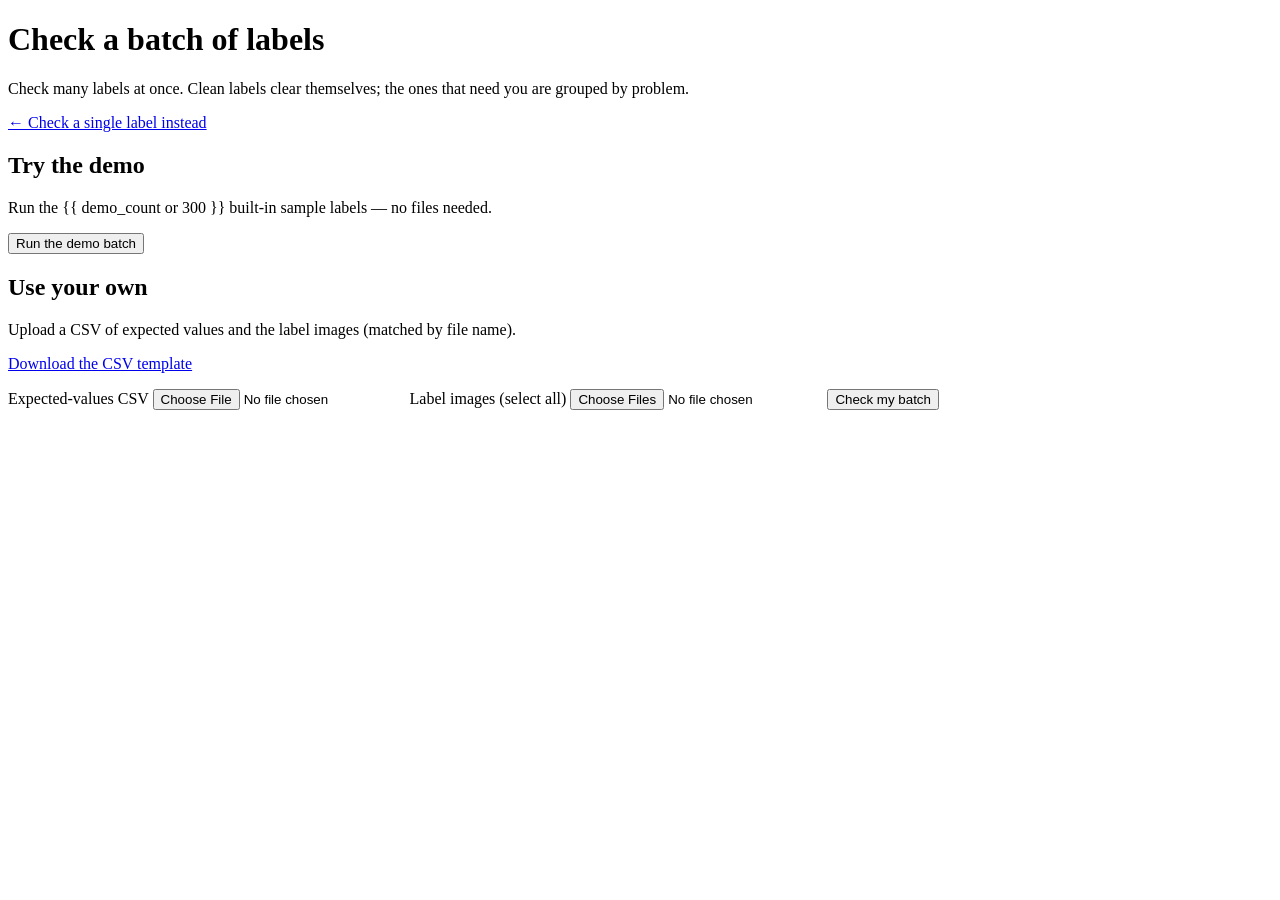
==== app/templates/batch.html @ 5992ae05 "Triage workflow: approve/reject/tool-was-wrong click-through, on-screen clearing (#9)" ====
<!doctype html>
<html lang="en">
<head>
  <meta charset="utf-8" />
  <meta name="viewport" content="width=device-width, initial-scale=1" />
  <title>TTB Batch Verification</title>
  <link rel="stylesheet" href="/static/style.css" />
</head>
<body>
  <main class="page">
    <header class="head">
      <h1>Check a batch of labels</h1>
      <p class="tagline">Check many labels at once. Clean labels clear themselves; the ones that need you are grouped by problem.</p>
      <p><a class="back-link" href="/">&larr; Check a single label instead</a></p>
    </header>

    <section class="batch-entry">
      <div class="entry-card">
        <h2>Try the demo</h2>
        <p>Run the {{ demo_count or 300 }} built-in sample labels — no files needed.</p>
        <button type="button" id="demo-button" class="primary-button">Run the demo batch</button>
      </div>

      <div class="entry-card">
        <h2>Use your own</h2>
        <p>Upload a CSV of expected values and the label images (matched by file name).</p>
        <p><a href="/template.csv" download>Download the CSV template</a></p>
        <form id="upload-form">
          <label class="upload-sub" for="csv-file">Expected-values CSV</label>
          <input type="file" id="csv-file" name="csv_file" accept=".csv" />
          <label class="upload-sub" for="images-file">Label images (select all)</label>
          <input type="file" id="images-file" name="images" accept="image/*" multiple />
          <button type="submit" class="primary-button secondary">Check my batch</button>
        </form>
      </div>
    </section>

    <div class="error-banner" id="batch-error" role="alert" hidden></div>

    <section class="results" id="batch-results" hidden>
      <div class="triage-summary" id="triage-summary">Starting&hellip;</div>
      <div class="triage-reviewed" id="triage-reviewed" hidden></div>
      <button type="button" class="undo-last" id="undo-last" hidden>&#8630; Undo last</button>

      <!-- Completion state: shown when every folder is empty. -->
      <div class="triage-done" id="triage-done" hidden></div>

      <!-- Folders: one card per problem type; only non-empty folders render. -->
      <div class="folders" id="folders"></div>

      <!-- Detail panel: the full per-field readout for one label (drill-down). -->
      <section class="detail-panel" id="detail-panel" aria-label="Label detail" hidden>
        <button type="button" class="detail-back" id="detail-back">&larr; Back to folders</button>
        <h2 class="detail-title" id="detail-title"></h2>
        <table class="detail-table">
          <thead>
            <tr><th>Field</th><th>On the label</th><th>Expected</th><th>Result</th></tr>
          </thead>
          <tbody id="detail-tbody"></tbody>
        </table>
        <div class="detail-decision">
          <p class="decision-prompt">Your decision for this label:</p>
          <div class="row-actions">
            <button type="button" class="act act-approve" id="detail-approved">Approve</button>
            <button type="button" class="act act-reject" id="detail-rejected">Reject</button>
            <button type="button" class="act act-toolerr" id="detail-tool_error">Tool was wrong</button>
          </div>
          <input type="text" class="note-input" id="detail-note"
                 placeholder="Optional note (if the tool was wrong)" />
        </div>
      </section>
    </section>
  </main>

  <script src="/static/batch.js"></script>
</body>
</html>
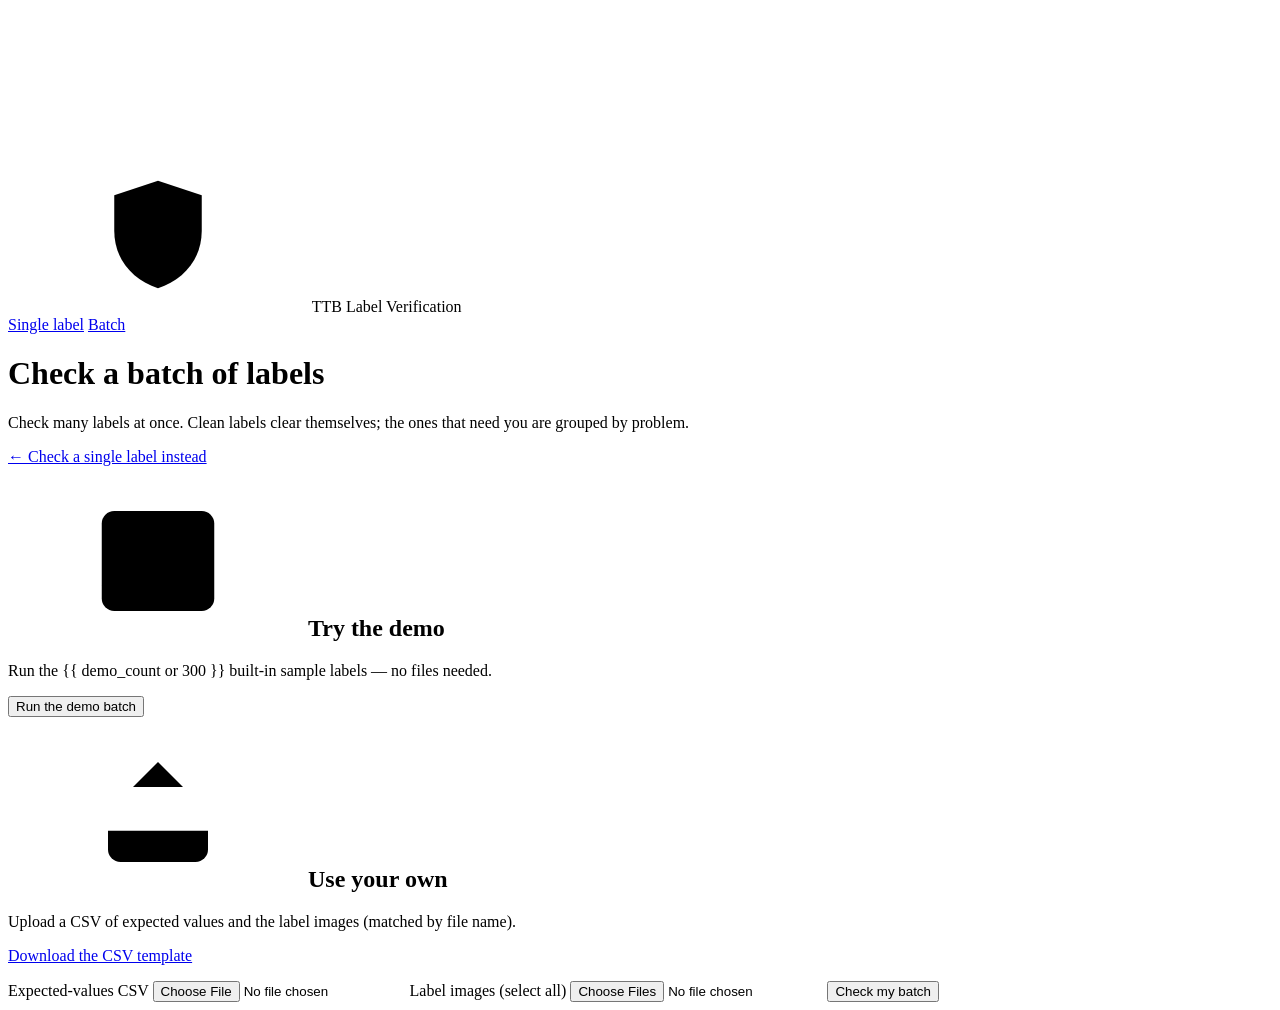
==== commit d1e762b7: "Batch cost-switch: Luna model + image dedup (#10); design system, favicon, batch retry (#11)" ====
--- a/app/templates/batch.html
+++ b/app/templates/batch.html
@@ -4,9 +4,26 @@
   <meta charset="utf-8" />
   <meta name="viewport" content="width=device-width, initial-scale=1" />
   <title>TTB Batch Verification</title>
+  <link rel="icon" href="/static/favicon.svg" type="image/svg+xml" />
   <link rel="stylesheet" href="/static/style.css" />
 </head>
 <body>
+  <svg class="svg-sprite" xmlns="http://www.w3.org/2000/svg" aria-hidden="true">
+    <symbol id="i-shield" viewBox="0 0 24 24"><path d="M12 3l7 2.3V11c0 4.6-3 7.9-7 9.2-4-1.3-7-4.6-7-9.2V5.3L12 3z"/><path d="M8.7 12l2.3 2.3L15.4 9.6"/></symbol>
+    <symbol id="i-image" viewBox="0 0 24 24"><rect x="3" y="4" width="18" height="16" rx="2"/><path d="M3 16l5-4 4 3 3-2 6 5"/><circle cx="8.5" cy="9" r="1.4"/></symbol>
+    <symbol id="i-upload" viewBox="0 0 24 24"><path d="M12 15V4"/><path d="M8 8l4-4 4 4"/><path d="M4 15v3a2 2 0 002 2h12a2 2 0 002-2v-3"/></symbol>
+  </svg>
+
+  <header class="site-header">
+    <div class="wrap">
+      <span class="brand"><svg class="icon"><use href="#i-shield"/></svg> TTB Label Verification</span>
+      <nav>
+        <a href="/">Single label</a>
+        <a href="/batch" class="active">Batch</a>
+      </nav>
+    </div>
+  </header>
+
   <main class="page">
     <header class="head">
       <h1>Check a batch of labels</h1>
@@ -16,13 +33,13 @@
 
     <section class="batch-entry">
       <div class="entry-card">
-        <h2>Try the demo</h2>
+        <h2><svg class="icon"><use href="#i-image"/></svg>Try the demo</h2>
         <p>Run the {{ demo_count or 300 }} built-in sample labels — no files needed.</p>
-        <button type="button" id="demo-button" class="primary-button">Run the demo batch</button>
+        <button type="button" id="demo-button" class="btn btn--primary btn--block">Run the demo batch</button>
       </div>
 
       <div class="entry-card">
-        <h2>Use your own</h2>
+        <h2><svg class="icon"><use href="#i-upload"/></svg>Use your own</h2>
         <p>Upload a CSV of expected values and the label images (matched by file name).</p>
         <p><a href="/template.csv" download>Download the CSV template</a></p>
         <form id="upload-form">
@@ -30,7 +47,7 @@
           <input type="file" id="csv-file" name="csv_file" accept=".csv" />
           <label class="upload-sub" for="images-file">Label images (select all)</label>
           <input type="file" id="images-file" name="images" accept="image/*" multiple />
-          <button type="submit" class="primary-button secondary">Check my batch</button>
+          <button type="submit" class="btn btn--secondary btn--block">Check my batch</button>
         </form>
       </div>
     </section>
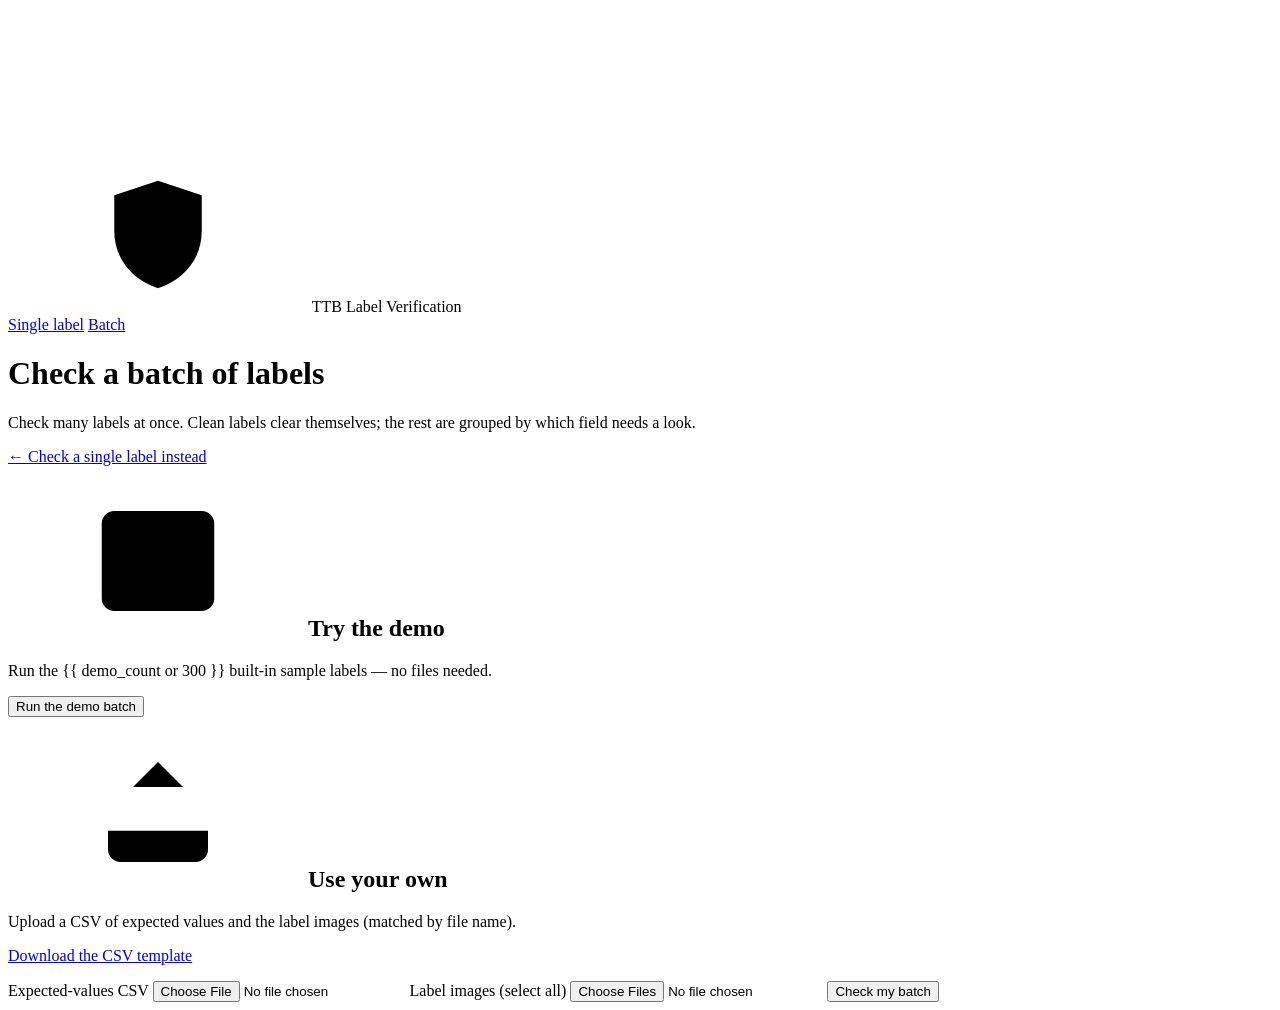
==== commit e8d10852: "Per-field triage buckets + focused review screen, image serving (#12)" ====
--- a/app/templates/batch.html
+++ b/app/templates/batch.html
@@ -12,6 +12,9 @@
     <symbol id="i-shield" viewBox="0 0 24 24"><path d="M12 3l7 2.3V11c0 4.6-3 7.9-7 9.2-4-1.3-7-4.6-7-9.2V5.3L12 3z"/><path d="M8.7 12l2.3 2.3L15.4 9.6"/></symbol>
     <symbol id="i-image" viewBox="0 0 24 24"><rect x="3" y="4" width="18" height="16" rx="2"/><path d="M3 16l5-4 4 3 3-2 6 5"/><circle cx="8.5" cy="9" r="1.4"/></symbol>
     <symbol id="i-upload" viewBox="0 0 24 24"><path d="M12 15V4"/><path d="M8 8l4-4 4 4"/><path d="M4 15v3a2 2 0 002 2h12a2 2 0 002-2v-3"/></symbol>
+    <symbol id="i-bucket" viewBox="0 0 24 24"><path d="M3 4h7l2 2h9v3H3z"/><path d="M4 9h16l-1.2 10.2a1 1 0 01-1 .8H6.2a1 1 0 01-1-.8L4 9z"/></symbol>
+    <symbol id="i-warn" viewBox="0 0 24 24"><path d="M12 3l9 16H3L12 3z"/><path d="M12 10v4"/><path d="M12 17.2v.2"/></symbol>
+    <symbol id="i-check" viewBox="0 0 24 24"><path d="M5 12.5l4.5 4.5L19 7"/></symbol>
   </svg>
 
   <header class="site-header">
@@ -27,7 +30,7 @@
   <main class="page">
     <header class="head">
       <h1>Check a batch of labels</h1>
-      <p class="tagline">Check many labels at once. Clean labels clear themselves; the ones that need you are grouped by problem.</p>
+      <p class="tagline">Check many labels at once. Clean labels clear themselves; the rest are grouped by which field needs a look.</p>
       <p><a class="back-link" href="/">&larr; Check a single label instead</a></p>
     </header>
 
@@ -57,33 +60,42 @@
     <section class="results" id="batch-results" hidden>
       <div class="triage-summary" id="triage-summary">Starting&hellip;</div>
       <div class="triage-reviewed" id="triage-reviewed" hidden></div>
-      <button type="button" class="undo-last" id="undo-last" hidden>&#8630; Undo last</button>
-
-      <!-- Completion state: shown when every folder is empty. -->
+      <div class="triage-flash" id="triage-flash" role="status" hidden></div>
       <div class="triage-done" id="triage-done" hidden></div>
 
-      <!-- Folders: one card per problem type; only non-empty folders render. -->
-      <div class="folders" id="folders"></div>
+      <!-- One card per non-empty bucket (a field that needs a human). -->
+      <div class="buckets" id="buckets"></div>
 
-      <!-- Detail panel: the full per-field readout for one label (drill-down). -->
-      <section class="detail-panel" id="detail-panel" aria-label="Label detail" hidden>
-        <button type="button" class="detail-back" id="detail-back">&larr; Back to folders</button>
-        <h2 class="detail-title" id="detail-title"></h2>
-        <table class="detail-table">
-          <thead>
-            <tr><th>Field</th><th>On the label</th><th>Expected</th><th>Result</th></tr>
-          </thead>
-          <tbody id="detail-tbody"></tbody>
-        </table>
-        <div class="detail-decision">
-          <p class="decision-prompt">Your decision for this label:</p>
-          <div class="row-actions">
-            <button type="button" class="act act-approve" id="detail-approved">Approve</button>
-            <button type="button" class="act act-reject" id="detail-rejected">Reject</button>
-            <button type="button" class="act act-toolerr" id="detail-tool_error">Tool was wrong</button>
+      <!-- Focused, one-label-at-a-time review screen for a bucket. -->
+      <section class="review-screen" id="review-screen" aria-label="Review" hidden>
+        <button type="button" class="btn btn--secondary review-back" id="review-back">&larr; Back to buckets</button>
+        <p class="review-progress" id="review-progress"></p>
+        <div class="review-banner" id="review-banner"></div>
+
+        <div class="review-grid">
+          <div class="review-photo card">
+            <img id="review-img" alt="Submitted label image" />
           </div>
-          <input type="text" class="note-input" id="detail-note"
-                 placeholder="Optional note (if the tool was wrong)" />
+          <div class="review-info">
+            <div class="review-app card">
+              <p class="review-app-label" id="review-app-label">What the application says</p>
+              <p class="review-app-value" id="review-app-value"></p>
+            </div>
+            <p class="review-why" id="review-why"></p>
+
+            <details class="review-details">
+              <summary>View full label details</summary>
+              <table class="detail-table">
+                <thead><tr><th>Field</th><th>On the label</th><th>Expected</th><th>Result</th></tr></thead>
+                <tbody id="review-fulltbody"></tbody>
+              </table>
+            </details>
+
+            <div class="review-actions">
+              <button type="button" class="btn btn--success" id="review-approve">Approve</button>
+              <button type="button" class="btn btn--danger" id="review-reject">Reject</button>
+            </div>
+          </div>
         </div>
       </section>
     </section>
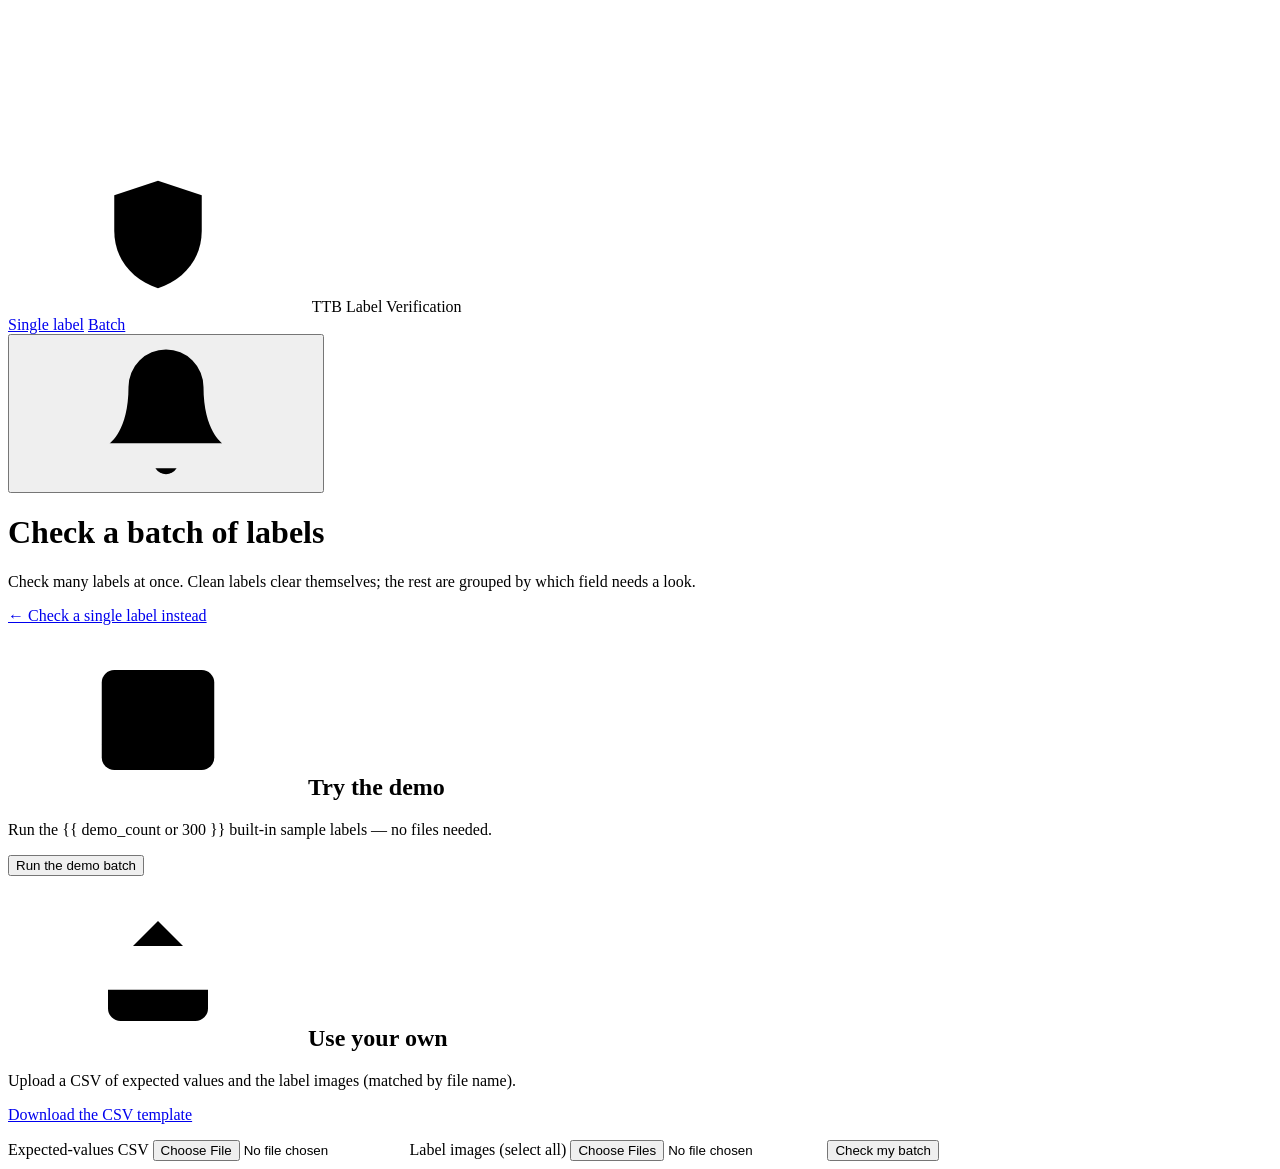
==== commit 386c1dd3: "Re-ingest + navigable notification bell; record feature complete (#13b)" ====
--- a/app/templates/batch.html
+++ b/app/templates/batch.html
@@ -15,6 +15,9 @@
     <symbol id="i-bucket" viewBox="0 0 24 24"><path d="M3 4h7l2 2h9v3H3z"/><path d="M4 9h16l-1.2 10.2a1 1 0 01-1 .8H6.2a1 1 0 01-1-.8L4 9z"/></symbol>
     <symbol id="i-warn" viewBox="0 0 24 24"><path d="M12 3l9 16H3L12 3z"/><path d="M12 10v4"/><path d="M12 17.2v.2"/></symbol>
     <symbol id="i-check" viewBox="0 0 24 24"><path d="M5 12.5l4.5 4.5L19 7"/></symbol>
+    <symbol id="i-x" viewBox="0 0 24 24"><path d="M6 6l12 12M18 6L6 18"/></symbol>
+    <symbol id="i-search" viewBox="0 0 24 24"><circle cx="11" cy="11" r="7"/><path d="M21 21l-4.3-4.3"/></symbol>
+    <symbol id="i-bell" viewBox="0 0 24 24"><path d="M18 8a6 6 0 10-12 0c0 7-3 9-3 9h18s-3-2-3-9"/><path d="M13.7 21a2 2 0 01-3.4 0"/></symbol>
   </svg>
 
   <header class="site-header">
@@ -24,6 +27,16 @@
         <a href="/">Single label</a>
         <a href="/batch" class="active">Batch</a>
       </nav>
+      <div class="notif-wrap">
+        <button type="button" class="notif-bell" id="notif-bell" aria-label="Re-ingest notifications">
+          <svg class="icon"><use href="#i-bell"/></svg>
+          <span class="notif-count" id="notif-count" hidden>0</span>
+        </button>
+        <div class="notif-panel" id="notif-panel" hidden>
+          <p class="notif-panel-title">Re-ingest results</p>
+          <div class="notif-list" id="notif-list"></div>
+        </div>
+      </div>
     </div>
   </header>
 
@@ -66,6 +79,23 @@
       <!-- One card per non-empty bucket (a field that needs a human). -->
       <div class="buckets" id="buckets"></div>
 
+      <!-- Record buckets: decided applications (auto-cleared / approved / rejected). -->
+      <div class="records-section" id="records-section" hidden>
+        <p class="records-title">Records</p>
+        <div class="record-buckets" id="record-buckets"></div>
+      </div>
+
+      <!-- Searchable list for a record bucket (no approve/reject here). -->
+      <section class="list-screen" id="list-screen" aria-label="Record list" hidden>
+        <button type="button" class="btn btn--secondary review-back" id="list-back">&larr; Back to buckets</button>
+        <h2 class="list-title" id="list-title"></h2>
+        <label class="search-field">
+          <svg class="icon"><use href="#i-search"/></svg>
+          <input type="search" id="list-search" class="search-input" placeholder="Search by any field value (brand, ABV, producer…)" />
+        </label>
+        <div class="record-list" id="record-list"></div>
+      </section>
+
       <!-- Focused, one-label-at-a-time review screen for a bucket. -->
       <section class="review-screen" id="review-screen" aria-label="Review" hidden>
         <button type="button" class="btn btn--secondary review-back" id="review-back">&larr; Back to buckets</button>
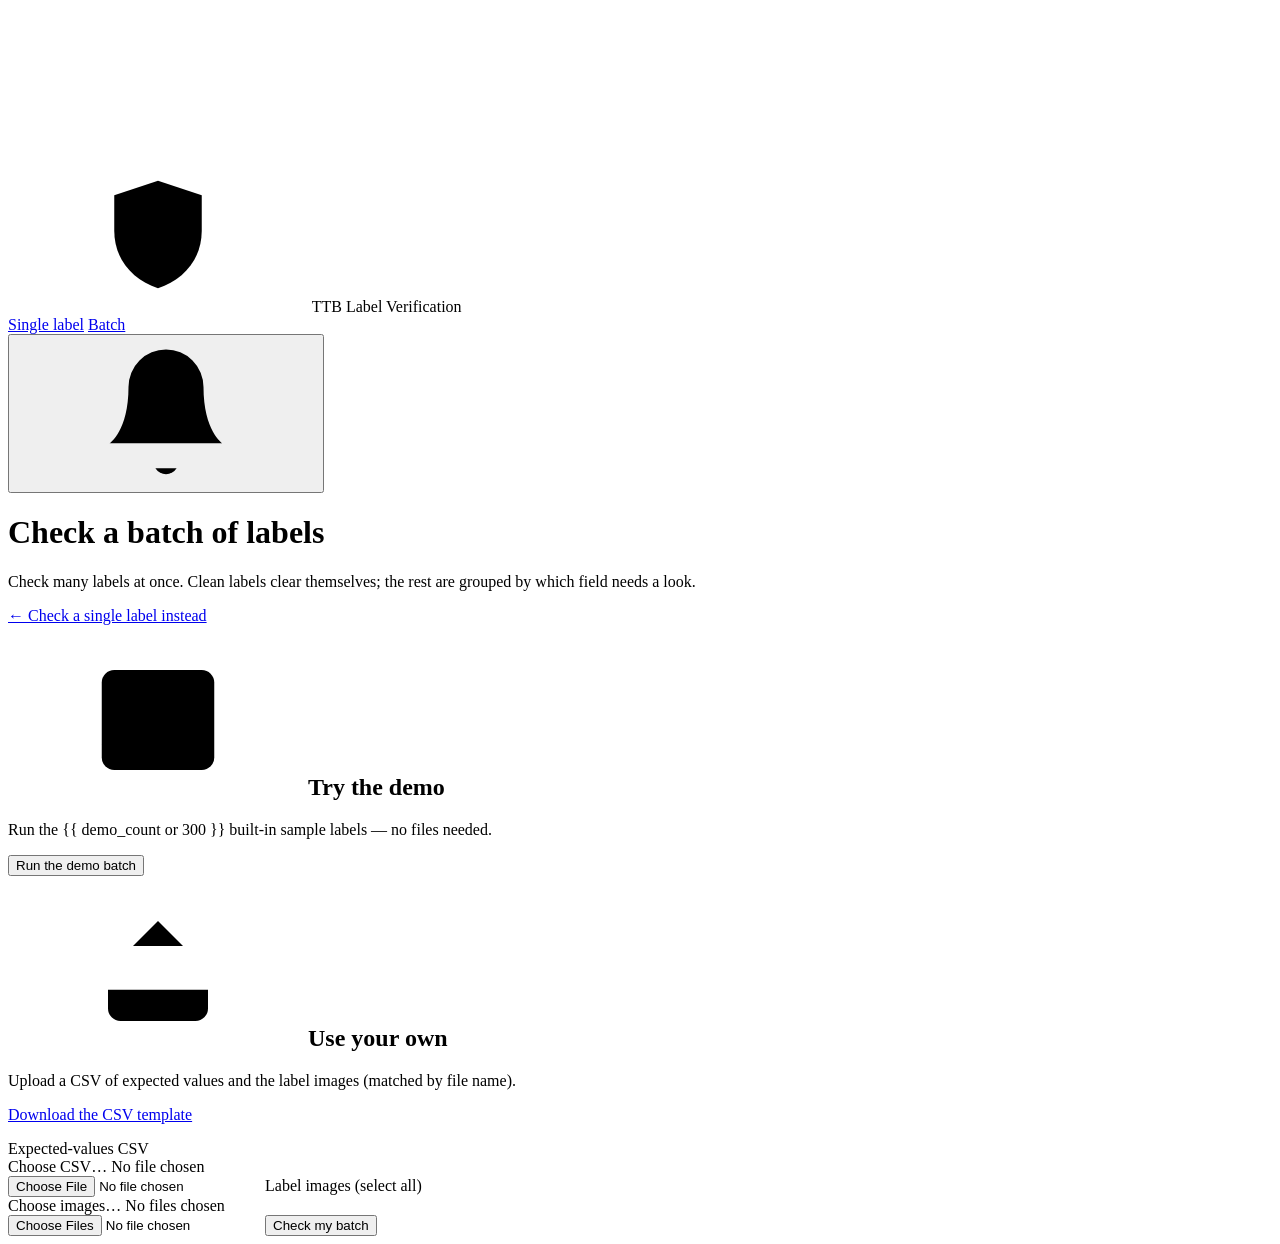
==== commit 18b41cc9: "UAT fixes: job persistence, UI polish, cache-busting (#14); bucket pages, sharper labels, multi-flag" ====
--- a/app/templates/batch.html
+++ b/app/templates/batch.html
@@ -5,7 +5,7 @@
   <meta name="viewport" content="width=device-width, initial-scale=1" />
   <title>TTB Batch Verification</title>
   <link rel="icon" href="/static/favicon.svg" type="image/svg+xml" />
-  <link rel="stylesheet" href="/static/style.css" />
+  <link rel="stylesheet" href="/static/style.css?v=14" />
 </head>
 <body>
   <svg class="svg-sprite" xmlns="http://www.w3.org/2000/svg" aria-hidden="true">
@@ -59,11 +59,21 @@
         <p>Upload a CSV of expected values and the label images (matched by file name).</p>
         <p><a href="/template.csv" download>Download the CSV template</a></p>
         <form id="upload-form">
-          <label class="upload-sub" for="csv-file">Expected-values CSV</label>
-          <input type="file" id="csv-file" name="csv_file" accept=".csv" />
-          <label class="upload-sub" for="images-file">Label images (select all)</label>
-          <input type="file" id="images-file" name="images" accept="image/*" multiple />
-          <button type="submit" class="btn btn--secondary btn--block">Check my batch</button>
+          <span class="upload-sub">Expected-values CSV</span>
+          <div class="file-picker">
+            <label class="btn btn--secondary btn-sm" for="csv-file">Choose CSV&hellip;</label>
+            <span class="file-picked" id="csv-picked">No file chosen</span>
+          </div>
+          <input type="file" id="csv-file" name="csv_file" accept=".csv" class="sr-file" />
+
+          <span class="upload-sub">Label images (select all)</span>
+          <div class="file-picker">
+            <label class="btn btn--secondary btn-sm" for="images-file">Choose images&hellip;</label>
+            <span class="file-picked" id="images-picked">No files chosen</span>
+          </div>
+          <input type="file" id="images-file" name="images" accept="image/*" multiple class="sr-file" />
+
+          <button type="submit" class="btn btn--primary btn--block">Check my batch</button>
         </form>
       </div>
     </section>
@@ -113,14 +123,6 @@
             </div>
             <p class="review-why" id="review-why"></p>
 
-            <details class="review-details">
-              <summary>View full label details</summary>
-              <table class="detail-table">
-                <thead><tr><th>Field</th><th>On the label</th><th>Expected</th><th>Result</th></tr></thead>
-                <tbody id="review-fulltbody"></tbody>
-              </table>
-            </details>
-
             <div class="review-actions">
               <button type="button" class="btn btn--success" id="review-approve">Approve</button>
               <button type="button" class="btn btn--danger" id="review-reject">Reject</button>
@@ -131,6 +133,6 @@
     </section>
   </main>
 
-  <script src="/static/batch.js"></script>
+  <script src="/static/batch.js?v=15"></script>
 </body>
 </html>
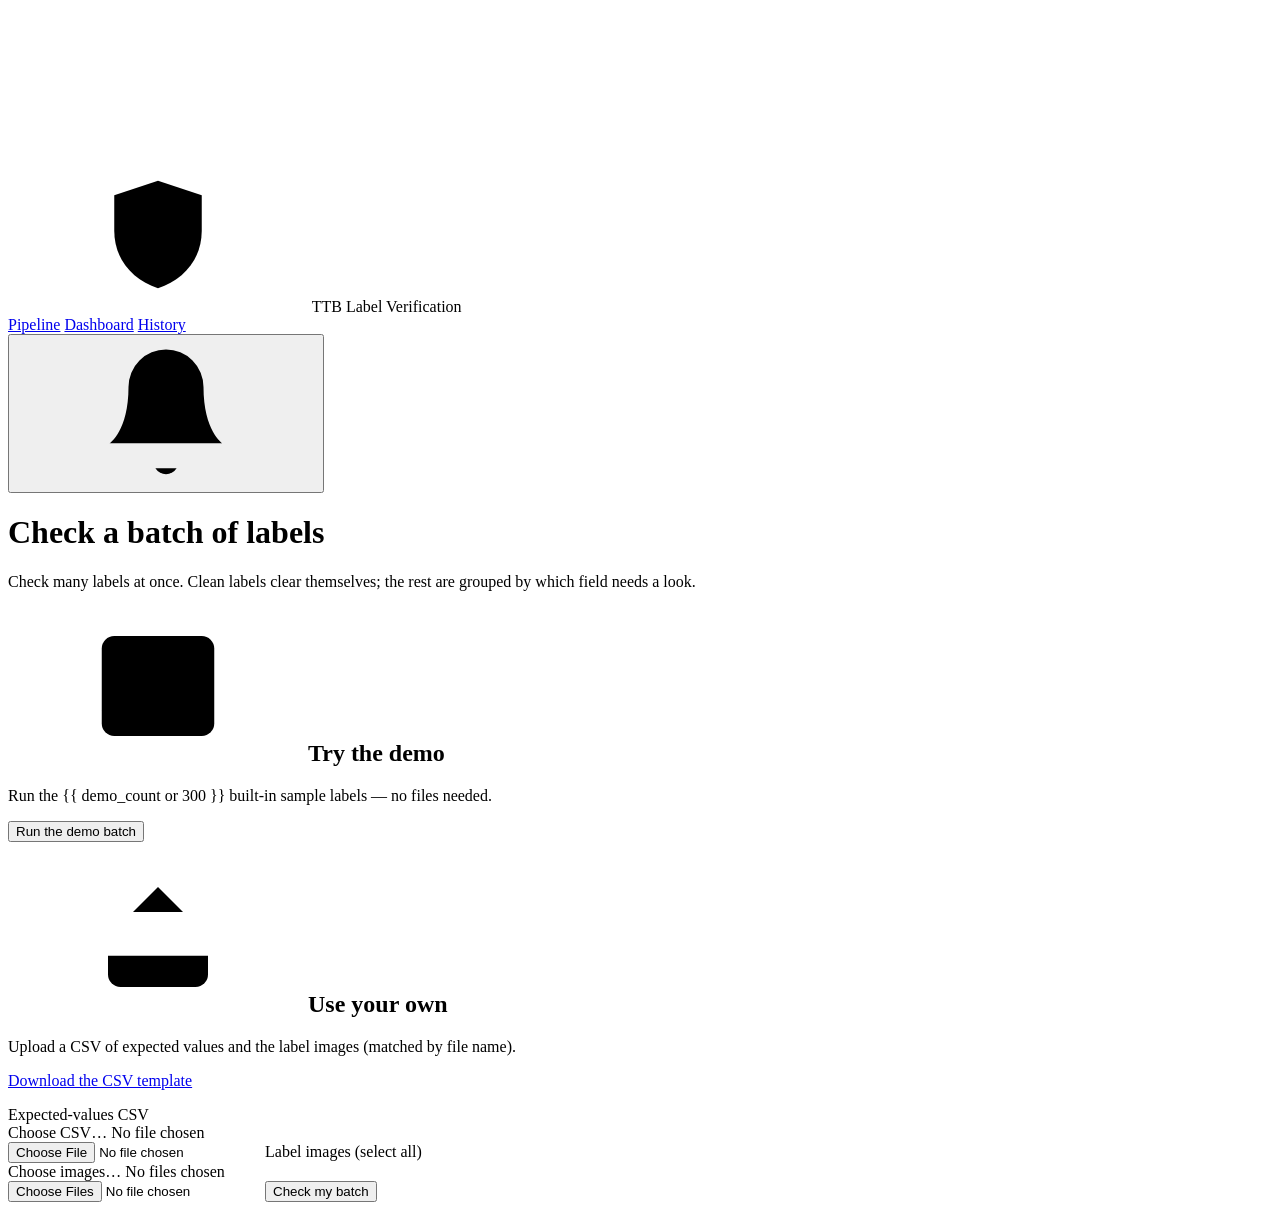
==== commit 42bacd17: "UAT fixes (#14), bucket pages + sharper labels + multi-flag demo (#15), Dashboard/History/nav (#16)" ====
--- a/app/templates/batch.html
+++ b/app/templates/batch.html
@@ -5,7 +5,7 @@
   <meta name="viewport" content="width=device-width, initial-scale=1" />
   <title>TTB Batch Verification</title>
   <link rel="icon" href="/static/favicon.svg" type="image/svg+xml" />
-  <link rel="stylesheet" href="/static/style.css?v=14" />
+  <link rel="stylesheet" href="/static/style.css?v=16" />
 </head>
 <body>
   <svg class="svg-sprite" xmlns="http://www.w3.org/2000/svg" aria-hidden="true">
@@ -24,8 +24,9 @@
     <div class="wrap">
       <span class="brand"><svg class="icon"><use href="#i-shield"/></svg> TTB Label Verification</span>
       <nav>
-        <a href="/">Single label</a>
-        <a href="/batch" class="active">Batch</a>
+        <a href="#" class="active" data-nav="pipeline">Pipeline</a>
+        <a href="#dashboard" data-nav="dashboard">Dashboard</a>
+        <a href="#history" data-nav="history">History</a>
       </nav>
       <div class="notif-wrap">
         <button type="button" class="notif-bell" id="notif-bell" aria-label="Re-ingest notifications">
@@ -41,10 +42,10 @@
   </header>
 
   <main class="page">
+    <div id="pipeline-view">
     <header class="head">
       <h1>Check a batch of labels</h1>
       <p class="tagline">Check many labels at once. Clean labels clear themselves; the rest are grouped by which field needs a look.</p>
-      <p><a class="back-link" href="/">&larr; Check a single label instead</a></p>
     </header>
 
     <section class="batch-entry">
@@ -131,8 +132,36 @@
         </div>
       </section>
     </section>
+    </div><!-- /#pipeline-view -->
+
+    <!-- Dashboard view (session-scoped, computed from live state). -->
+    <section id="dashboard-view" class="view-panel" hidden>
+      <header class="head">
+        <h1>Dashboard</h1>
+        <p class="tagline">This session's numbers, live. Nothing is stored — a reload starts fresh.</p>
+      </header>
+      <div class="stat-cards" id="stat-cards"></div>
+    </section>
+
+    <!-- History / Archive view (session-scoped): every decided application. -->
+    <section id="history-view" class="view-panel" hidden>
+      <header class="head">
+        <h1>History</h1>
+        <p class="tagline">Every application you've decided this session — search, filter, or re-ingest.</p>
+      </header>
+      <div class="chips" id="history-chips">
+        <button type="button" class="chip active" data-chip="all">All</button>
+        <button type="button" class="chip" data-chip="cleared">Approved / Cleared</button>
+        <button type="button" class="chip" data-chip="rejected">Rejected</button>
+      </div>
+      <label class="search-field">
+        <svg class="icon"><use href="#i-search"/></svg>
+        <input type="search" id="history-search" class="search-input" placeholder="Search by any field value (brand, ABV, producer…)" />
+      </label>
+      <div class="record-list" id="history-list"></div>
+    </section>
   </main>
 
-  <script src="/static/batch.js?v=15"></script>
+  <script src="/static/batch.js?v=16"></script>
 </body>
 </html>
